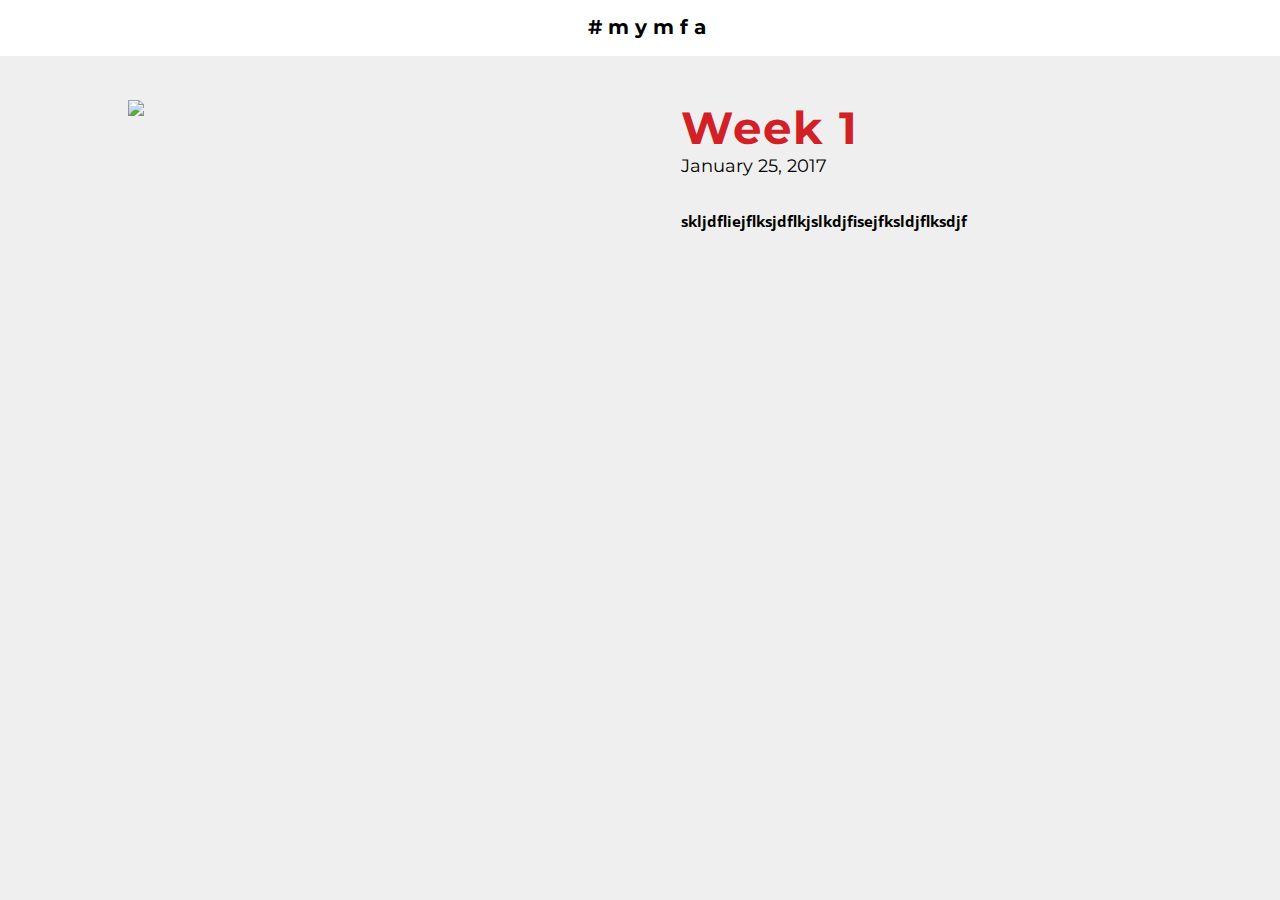
==== week1.html @ f4fa0900 "Add files via upload" ====
<!DOCTYPE html>
<html>

<link href="https://fonts.googleapis.com/css?family=Montserrat:400,700|Open+Sans" rel="stylesheet">

<meta name="viewport" content="width=device-width">

<link rel="icon" 
      type="image/png" 
      href="http://i1383.photobucket.com/albums/ah294/rcvillo/rv-logo-02_zpsgmz5zaxm.png">

<head>
    <title>Raeanne Villongco</title>

    <link rel="stylesheet" type="text/css"href="mfa.css">

</head>


<body class="body1">
	<div class="nav">
		<nav>
			<ul> <a href="http://rcvillo.github.io/index.html"> #mymfa </a> </ul>
		</nav>
	</div>

	<div class="container1">
		<div class="images">
			<img src='http://i1383.photobucket.com/albums/ah294/rcvillo/week1-frames_zpsygbgowkk.png'><br>

		</div>

		<div class="info">
			<h1 style="font-family: 'Montserrat'; font-size: 3em; letter-spacing: 2px; color: #d22027;"> Week 1 </h1>
			<h2 style="font-family: 'Montserrat'; font-size: 1.2em; font-weight: 400;"> January 25, 2017 </h2> <br>

			<p style="font-famiily: 'open sans';">skljdfliejflksjdflkjslkdjfisejfksldjflksdjf</p>
		</div>
	</div>			


	</div>

</body>
---- mfa.css ----
html, body, h1, h2, h3, h4, h5, h6 {
			margin: 0;
			padding: 0;
			font-family: 'Montserrat', sans-serif;
			font-weight: 700;
			font-size: 15px;			
		}
/* nav bar */

		a {
			text-decoration: none;
			color: black;
			font-size: 20px;
			letter-spacing: 6px;
		}

		a:hover {
			color: #d22027;
		}

		.nav {
			padding: 10px;
			line-height: 35px;
			float: left;
			position: fixed;
			text-indent: 0px;
			text-align: center;
			margin-top: 0px;
			background-color: white;
			width: 100%;
			z-index: 1;
		}

		.nav ul {
			text-indent: 0px;
			padding: 40px;
			display: inline;
			text-align: center;
			padding-top: 0;
			padding-bottom: 0;
		}

/* body */

		body {
			background-color: rgb(216,216,216);
		}

		.container {
			padding-top: 35px;
			background-color: rgb(216,216,216);
		}

		.container img {
			position: fixed;
			display: block;
			margin: 0 auto;
		}

		.container1 {
			padding-top: 100px;
			width: 80%;
			margin: auto;
			z-index: 2;
		}

		.container1 img{
			width: 32%;
			margin-right: .2%;
			margin-bottom: .5%;
		}

		.body1 {
			background-color: rgb(239,239,239);
		}

		.images {
			width: 42%;
			position: fixed;
			float: left;
		}

		.images img {
			width: 100%;
		}

		.info {
			width: 46%;
			position: relative;
			float: right;
		}

		.info p{
			font-family: 'Open Sans';
		}
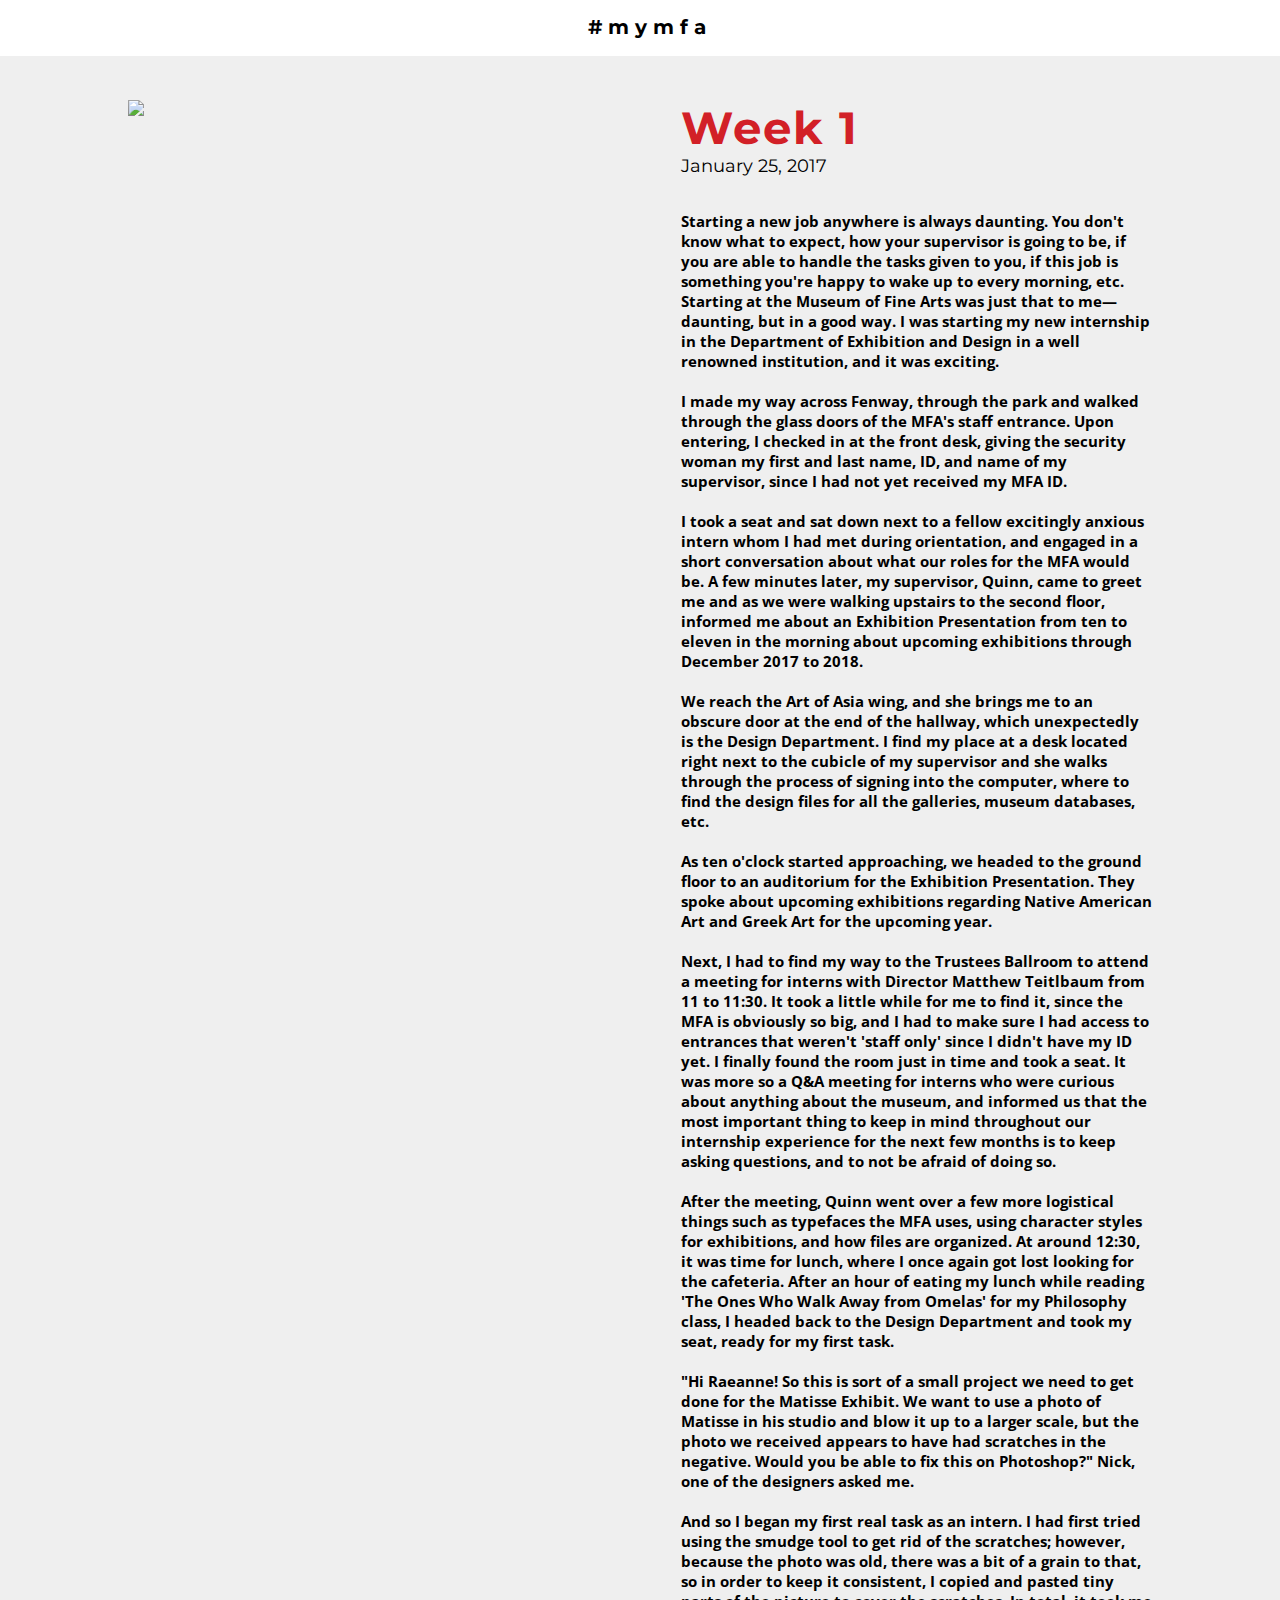
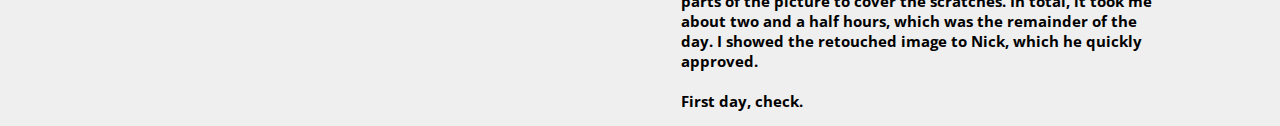
==== commit dc3ae77a: "Update week1.html" ====
--- a/week1.html
+++ b/week1.html
@@ -34,11 +34,31 @@
 			<h1 style="font-family: 'Montserrat'; font-size: 3em; letter-spacing: 2px; color: #d22027;"> Week 1 </h1>
 			<h2 style="font-family: 'Montserrat'; font-size: 1.2em; font-weight: 400;"> January 25, 2017 </h2> <br>
 
-			<p style="font-famiily: 'open sans';">skljdfliejflksjdflkjslkdjfisejfksldjflksdjf</p>
+			<p style="font-famiily: 'open sans';">Starting a new job anywhere is always daunting. You don't know what to expect, how your supervisor is going to be, if you are able to handle the tasks given to you, if this job is something you're happy to wake up to every morning, etc. Starting at the Museum of Fine Arts was just that to me—daunting, but in a good way. I was starting my new internship in the Department of Exhibition and Design in a well renowned institution, and it was exciting. <br><br>
+
+			I made my way across Fenway, through the park and walked through the glass doors of the MFA's staff entrance. Upon entering, I checked in at the front desk, giving the security woman my first and last name, ID, and name of my supervisor, since I had not yet received my MFA ID. <br> <br>
+
+			I took a seat and sat down next to a fellow excitingly anxious intern whom I had met during orientation, and engaged in a short conversation about what our roles for the MFA would be. A few minutes later, my supervisor, Quinn, came to greet me and as we were walking upstairs to the second floor, informed me about an Exhibition Presentation from ten to eleven in the morning about upcoming exhibitions through December 2017 to 2018. <br> <br>
+
+			We reach the Art of Asia wing, and she brings me to an obscure door at the end of the hallway, which unexpectedly is the Design Department. I find my place at a desk located right next to the cubicle of my supervisor and she walks through the process of signing into the computer, where to find the design files for all the galleries, museum databases, etc. <br> <br> 
+
+			As ten o'clock started approaching, we headed to the ground floor to an auditorium for the Exhibition Presentation. They spoke about upcoming exhibitions regarding Native American Art and Greek Art for the upcoming year. <br> <br>
+
+			Next, I had to find my way to the Trustees Ballroom to attend a meeting for interns with Director Matthew Teitlbaum from 11 to 11:30. It took a little while for me to find it, since the MFA is obviously so big, and I had to make sure I had access to entrances that weren't 'staff only' since I didn't have my ID yet. I finally found the room just in time and took a seat. It was more so a Q&A meeting for interns who were curious about anything about the museum, and informed us that the most important thing to keep in mind throughout our internship experience for the next few months is to keep asking questions, and to not be afraid of doing so. <br> <br>
+
+			After the meeting, Quinn went over a few more logistical things such as typefaces the MFA uses, using character styles for exhibitions, and how files are organized. At around 12:30, it was time for lunch, where I once again got lost looking for the cafeteria. After an hour of eating my lunch while reading 'The Ones Who Walk Away from Omelas' for my Philosophy class, I headed back to the Design Department and took my seat, ready for my first task. <br> <br>
+
+			"Hi Raeanne! So this is sort of a small project we need to get done for the Matisse Exhibit. We want to use a photo of Matisse in his studio and blow it up to a larger scale, but the photo we received appears to have had scratches in the negative. Would you be able to fix this on Photoshop?" Nick, one of the designers asked me. <br> <br>
+
+			And so I began my first real task as an intern. I had first tried using the smudge tool to get rid of the scratches; however, because the photo was old, there was a bit of a grain to that, so in order to keep it consistent, I copied and pasted tiny parts of the picture to cover the scratches. In total, it took me about two and a half hours, which was the remainder of the day. I showed the retouched image to Nick, which he quickly approved. <br><br>
+
+			First day, check.
+
+			</p>
 		</div>
 	</div>			
 
 
 	</div>
 
-</body>+</body>
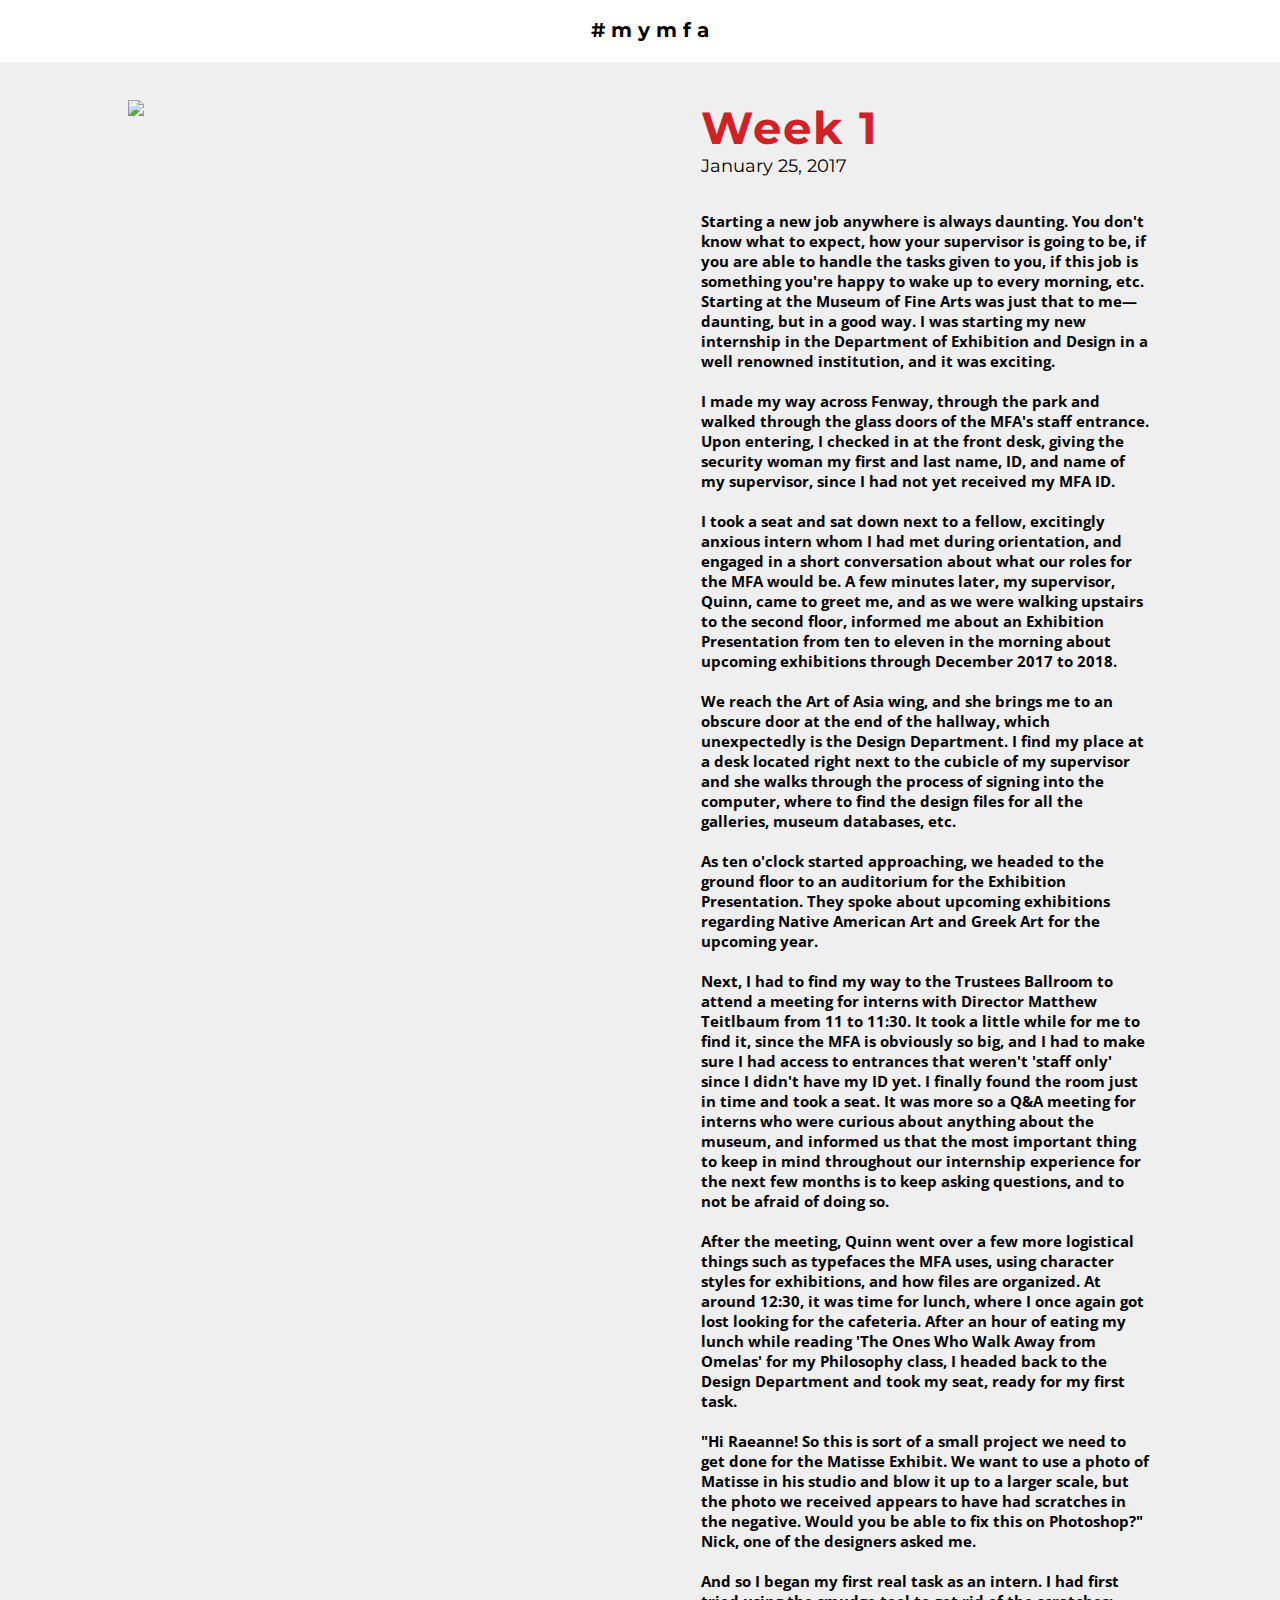
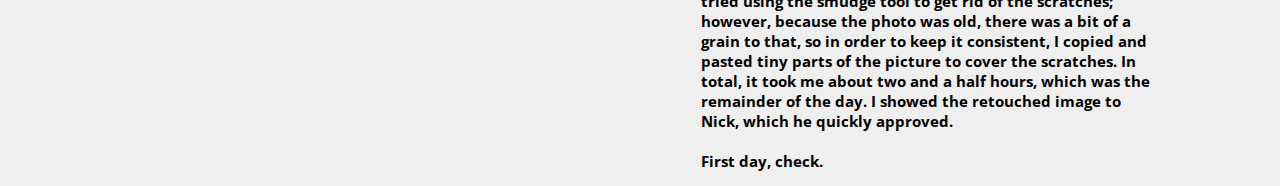
==== commit 38109cb7: "Update week1.html" ====
--- a/week1.html
+++ b/week1.html
@@ -20,7 +20,7 @@
 <body class="body1">
 	<div class="nav">
 		<nav>
-			<ul> <a href="http://rcvillo.github.io/index.html"> #mymfa </a> </ul>
+			<ul> <a href="http://rcvillo.github.io/mymfa/weeks.html"> #mymfa </a> </ul>
 		</nav>
 	</div>
 
@@ -38,7 +38,7 @@
 
 			I made my way across Fenway, through the park and walked through the glass doors of the MFA's staff entrance. Upon entering, I checked in at the front desk, giving the security woman my first and last name, ID, and name of my supervisor, since I had not yet received my MFA ID. <br> <br>
 
-			I took a seat and sat down next to a fellow excitingly anxious intern whom I had met during orientation, and engaged in a short conversation about what our roles for the MFA would be. A few minutes later, my supervisor, Quinn, came to greet me and as we were walking upstairs to the second floor, informed me about an Exhibition Presentation from ten to eleven in the morning about upcoming exhibitions through December 2017 to 2018. <br> <br>
+			I took a seat and sat down next to a fellow, excitingly anxious intern whom I had met during orientation, and engaged in a short conversation about what our roles for the MFA would be. A few minutes later, my supervisor, Quinn, came to greet me, and as we were walking upstairs to the second floor, informed me about an Exhibition Presentation from ten to eleven in the morning about upcoming exhibitions through December 2017 to 2018. <br> <br>
 
 			We reach the Art of Asia wing, and she brings me to an obscure door at the end of the hallway, which unexpectedly is the Design Department. I find my place at a desk located right next to the cubicle of my supervisor and she walks through the process of signing into the computer, where to find the design files for all the galleries, museum databases, etc. <br> <br> 
 
--- a/mfa.css
+++ b/mfa.css
@@ -19,7 +19,7 @@
 		}
 
 		.nav {
-			padding: 10px;
+			padding: 1%;
 			line-height: 35px;
 			float: left;
 			position: fixed;
@@ -85,7 +85,7 @@
 		}
 
 		.info {
-			width: 46%;
+			width: 44%;
 			position: relative;
 			float: right;
 		}
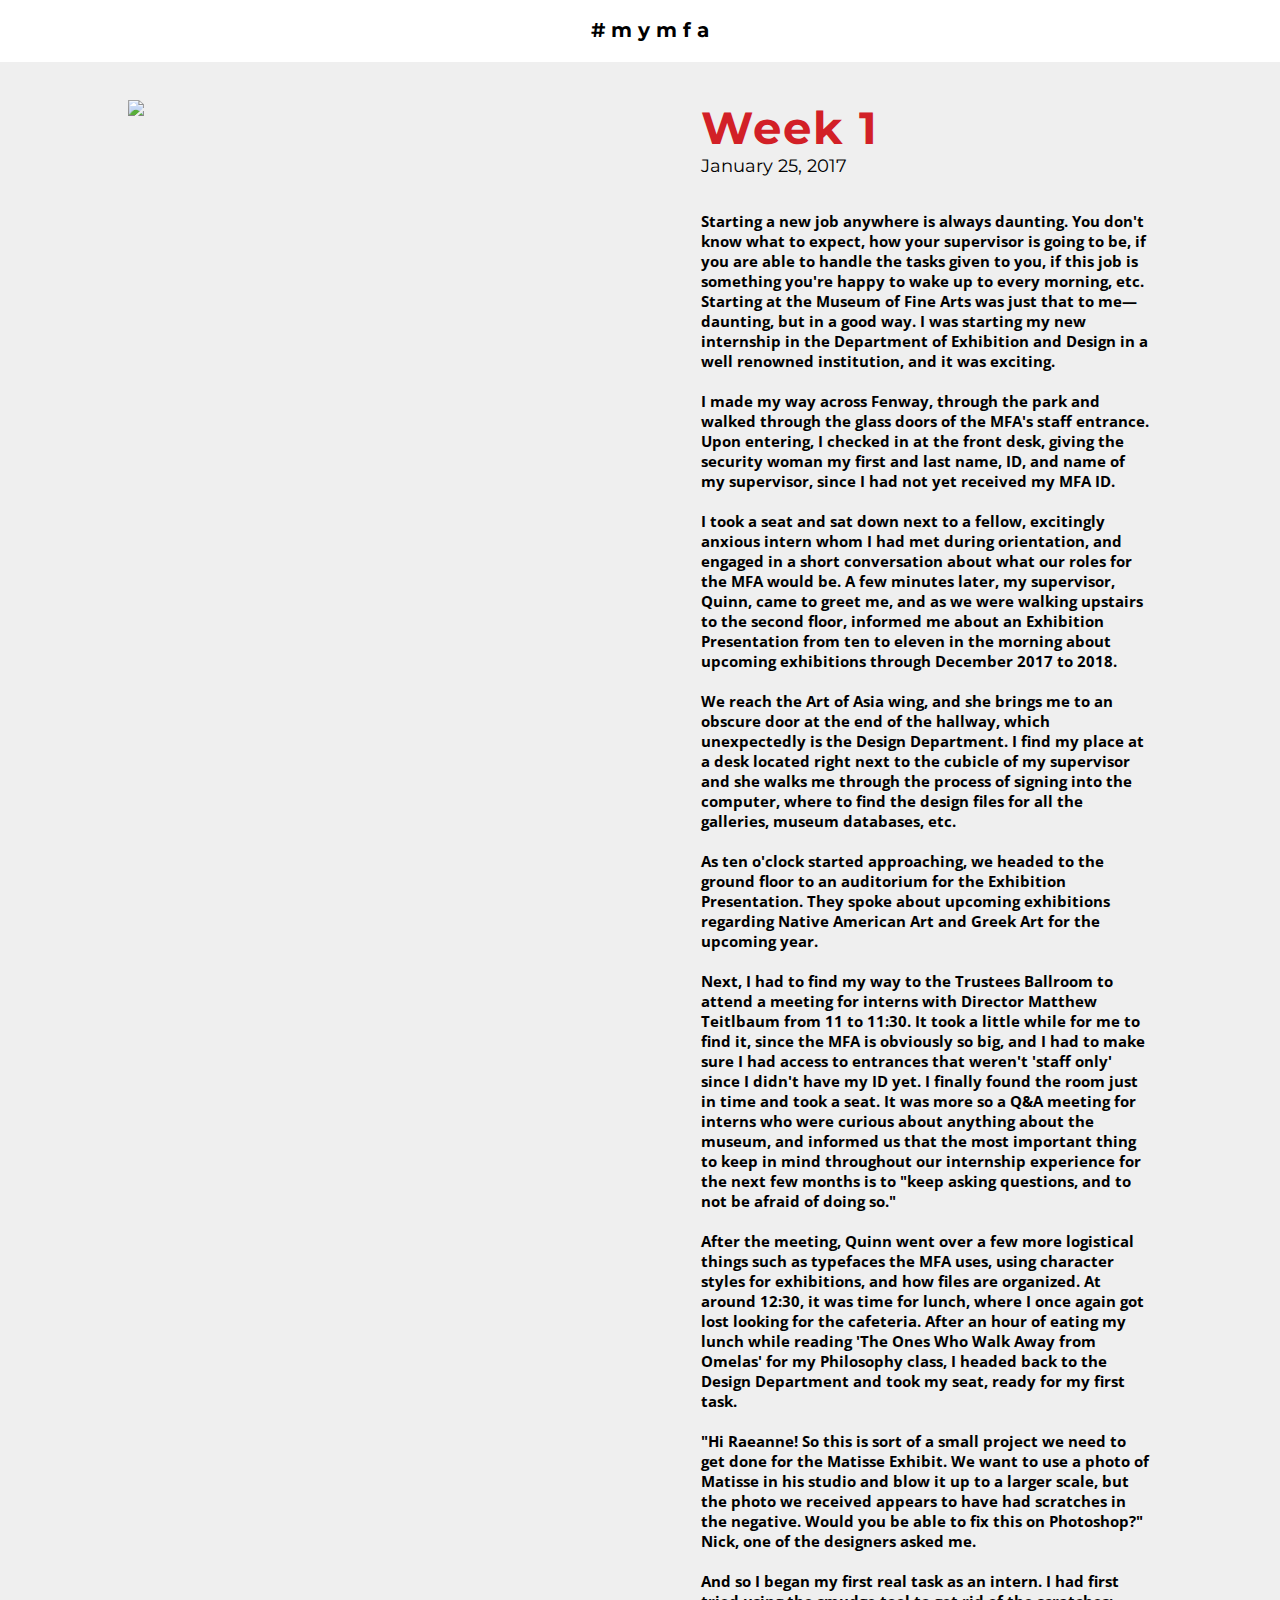
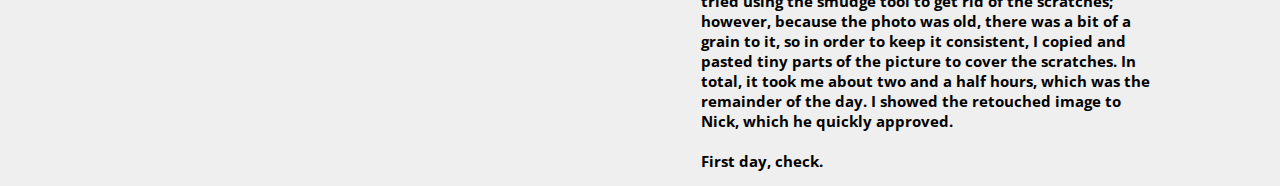
==== commit 0bb865b8: "Update week1.html" ====
--- a/week1.html
+++ b/week1.html
@@ -40,17 +40,17 @@
 
 			I took a seat and sat down next to a fellow, excitingly anxious intern whom I had met during orientation, and engaged in a short conversation about what our roles for the MFA would be. A few minutes later, my supervisor, Quinn, came to greet me, and as we were walking upstairs to the second floor, informed me about an Exhibition Presentation from ten to eleven in the morning about upcoming exhibitions through December 2017 to 2018. <br> <br>
 
-			We reach the Art of Asia wing, and she brings me to an obscure door at the end of the hallway, which unexpectedly is the Design Department. I find my place at a desk located right next to the cubicle of my supervisor and she walks through the process of signing into the computer, where to find the design files for all the galleries, museum databases, etc. <br> <br> 
+			We reach the Art of Asia wing, and she brings me to an obscure door at the end of the hallway, which unexpectedly is the Design Department. I find my place at a desk located right next to the cubicle of my supervisor and she walks me through the process of signing into the computer, where to find the design files for all the galleries, museum databases, etc. <br> <br> 
 
 			As ten o'clock started approaching, we headed to the ground floor to an auditorium for the Exhibition Presentation. They spoke about upcoming exhibitions regarding Native American Art and Greek Art for the upcoming year. <br> <br>
 
-			Next, I had to find my way to the Trustees Ballroom to attend a meeting for interns with Director Matthew Teitlbaum from 11 to 11:30. It took a little while for me to find it, since the MFA is obviously so big, and I had to make sure I had access to entrances that weren't 'staff only' since I didn't have my ID yet. I finally found the room just in time and took a seat. It was more so a Q&A meeting for interns who were curious about anything about the museum, and informed us that the most important thing to keep in mind throughout our internship experience for the next few months is to keep asking questions, and to not be afraid of doing so. <br> <br>
+			Next, I had to find my way to the Trustees Ballroom to attend a meeting for interns with Director Matthew Teitlbaum from 11 to 11:30. It took a little while for me to find it, since the MFA is obviously so big, and I had to make sure I had access to entrances that weren't 'staff only' since I didn't have my ID yet. I finally found the room just in time and took a seat. It was more so a Q&A meeting for interns who were curious about anything about the museum, and informed us that the most important thing to keep in mind throughout our internship experience for the next few months is to "keep asking questions, and to not be afraid of doing so." <br> <br>
 
 			After the meeting, Quinn went over a few more logistical things such as typefaces the MFA uses, using character styles for exhibitions, and how files are organized. At around 12:30, it was time for lunch, where I once again got lost looking for the cafeteria. After an hour of eating my lunch while reading 'The Ones Who Walk Away from Omelas' for my Philosophy class, I headed back to the Design Department and took my seat, ready for my first task. <br> <br>
 
 			"Hi Raeanne! So this is sort of a small project we need to get done for the Matisse Exhibit. We want to use a photo of Matisse in his studio and blow it up to a larger scale, but the photo we received appears to have had scratches in the negative. Would you be able to fix this on Photoshop?" Nick, one of the designers asked me. <br> <br>
 
-			And so I began my first real task as an intern. I had first tried using the smudge tool to get rid of the scratches; however, because the photo was old, there was a bit of a grain to that, so in order to keep it consistent, I copied and pasted tiny parts of the picture to cover the scratches. In total, it took me about two and a half hours, which was the remainder of the day. I showed the retouched image to Nick, which he quickly approved. <br><br>
+			And so I began my first real task as an intern. I had first tried using the smudge tool to get rid of the scratches; however, because the photo was old, there was a bit of a grain to it, so in order to keep it consistent, I copied and pasted tiny parts of the picture to cover the scratches. In total, it took me about two and a half hours, which was the remainder of the day. I showed the retouched image to Nick, which he quickly approved. <br><br>
 
 			First day, check.
 
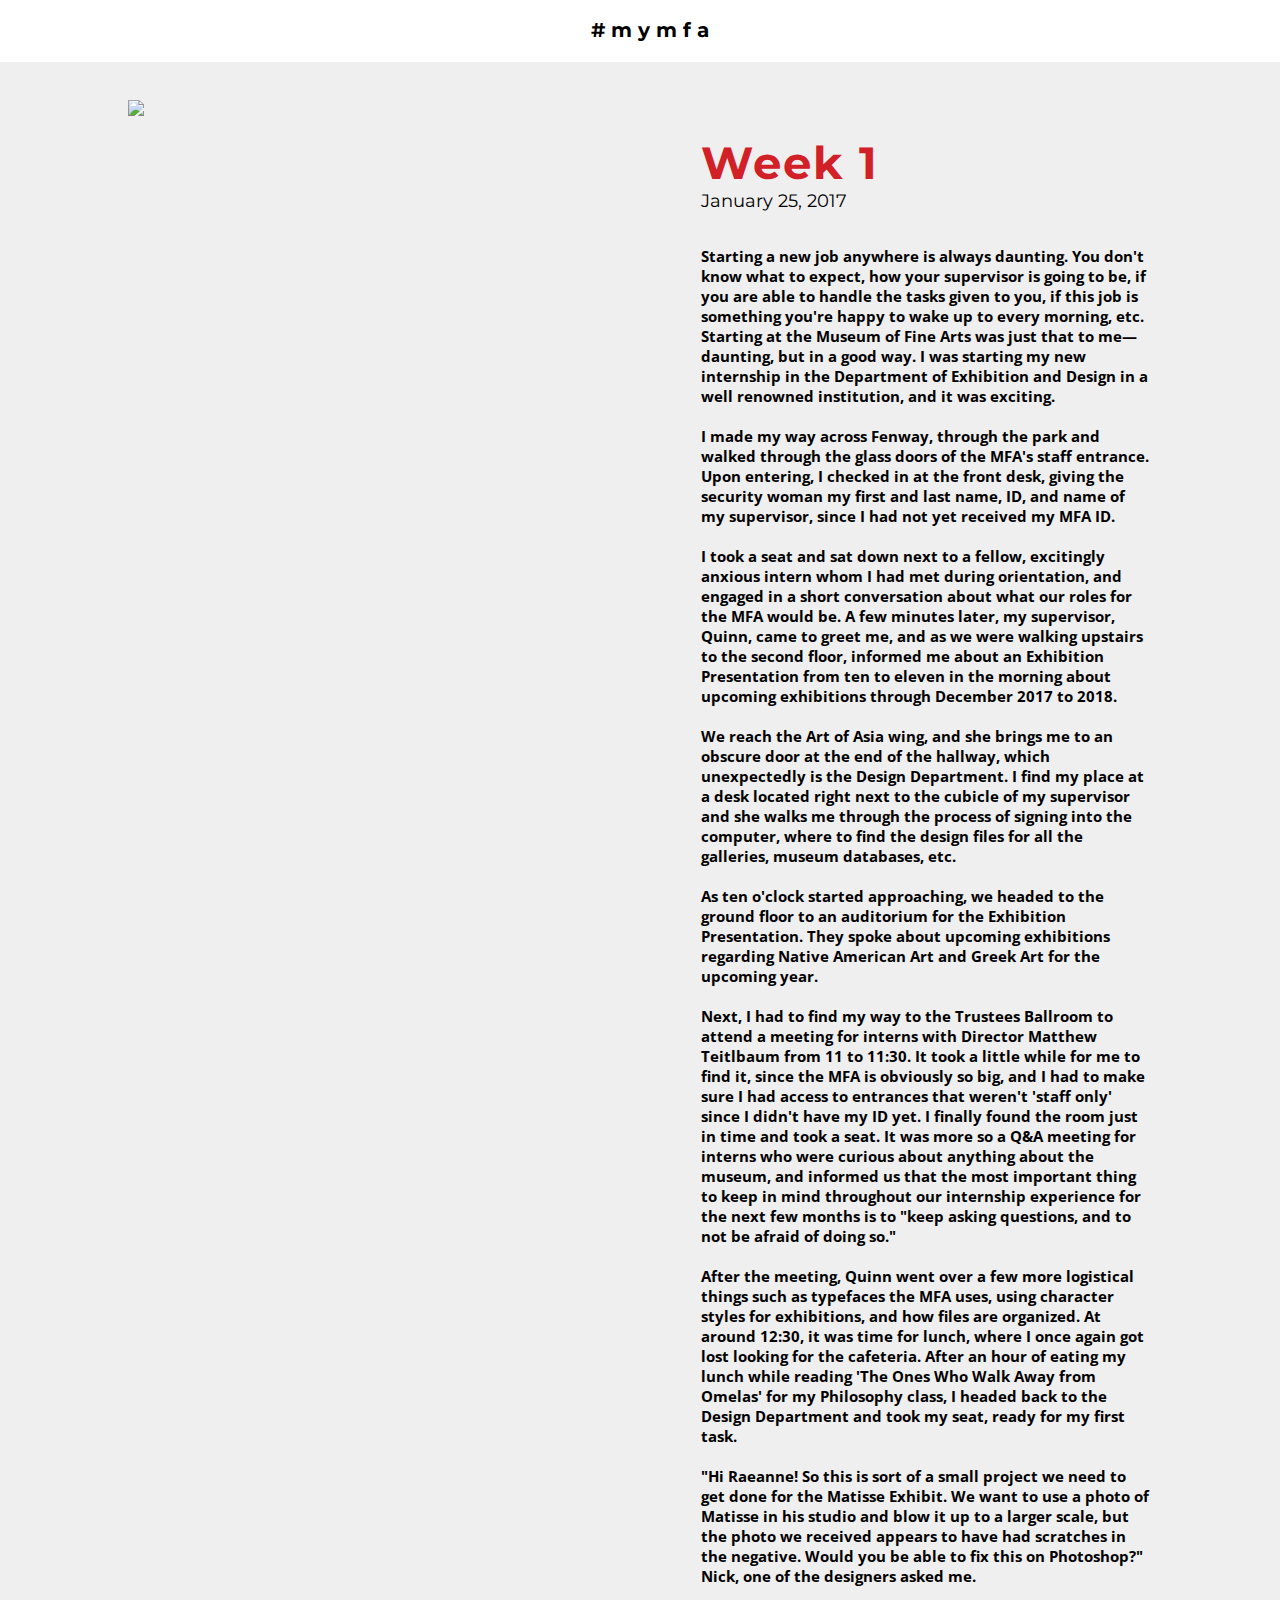
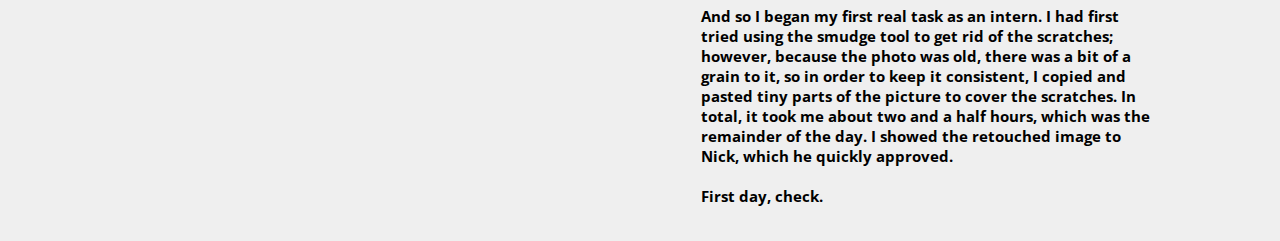
==== commit ad9dc77a: "Update week1.html" ====
--- a/week1.html
+++ b/week1.html
@@ -7,10 +7,10 @@
 
 <link rel="icon" 
       type="image/png" 
-      href="http://i1383.photobucket.com/albums/ah294/rcvillo/rv-logo-02_zpsgmz5zaxm.png">
+      href="http://i1383.photobucket.com/albums/ah294/rcvillo/hashtag_zps6nrk8w4s.png">
 
 <head>
-    <title>Raeanne Villongco</title>
+    <title>mymfa</title>
 
     <link rel="stylesheet" type="text/css"href="mfa.css">
 
--- a/mfa.css
+++ b/mfa.css
@@ -59,9 +59,112 @@
 
 		.container1 {
 			padding-top: 100px;
+			width: 85%;
+			margin: auto;
+			z-index: 2;
+			padding-bottom: 100px;
+		}
+
+		.container1 img{
+			width: 42%;
+			margin-right: 2px;
+			margin-bottom: 3px;
+			margin: auto;
+		}
+
+		.body1 {
+			background-color: rgb(239,239,239);
+		}
+
+		.images {
+			width: 100%;
+			position: relative;
+			margin: auto;
+		}
+
+		.images img {
+			width: 100%;
+		}
+
+		.info {
+			padding-top: 35px;
+			width: 90%;
+			position: relative;
+			padding-bottom: 20px;
+			margin: auto;
+		}
+
+		.info p{
+			font-family: 'Open Sans';
+		}
+
+/* computer size */
+@media (min-width: 780px) {
+html, body, h1, h2, h3, h4, h5, h6 {
+			margin: 0;
+			padding: 0;
+			font-family: 'Montserrat', sans-serif;
+			font-weight: 700;
+			font-size: 15px;			
+		}
+/* nav bar */
+
+		a {
+			text-decoration: none;
+			color: black;
+			font-size: 20px;
+			letter-spacing: 6px;
+		}
+
+		a:hover {
+			color: #d22027;
+		}
+
+		.nav {
+			padding: 1%;
+			line-height: 35px;
+			float: left;
+			position: fixed;
+			text-indent: 0px;
+			text-align: center;
+			margin-top: 0px;
+			background-color: white;
+			width: 100%;
+			z-index: 1;
+		}
+
+		.nav ul {
+			text-indent: 0px;
+			padding: 40px;
+			display: inline;
+			text-align: center;
+			padding-top: 0;
+			padding-bottom: 0;
+		}
+
+/* body */
+
+		body {
+			background-color: rgb(216,216,216);
+		}
+
+		.container {
+			padding-top: 35px;
+			background-color: rgb(216,216,216);
+		}
+
+		.container img {
+			position: fixed;
+			display: block;
+			margin: 0 auto;
+		}
+
+		.container1 {
+			padding-top: 100px;
 			width: 80%;
 			margin: auto;
 			z-index: 2;
+			padding-bottom: 100px;
 		}
 
 		.container1 img{
@@ -88,9 +191,11 @@
 			width: 44%;
 			position: relative;
 			float: right;
+			padding-bottom: 20px;
 		}
 
 		.info p{
 			font-family: 'Open Sans';
 		}
-
+}
+
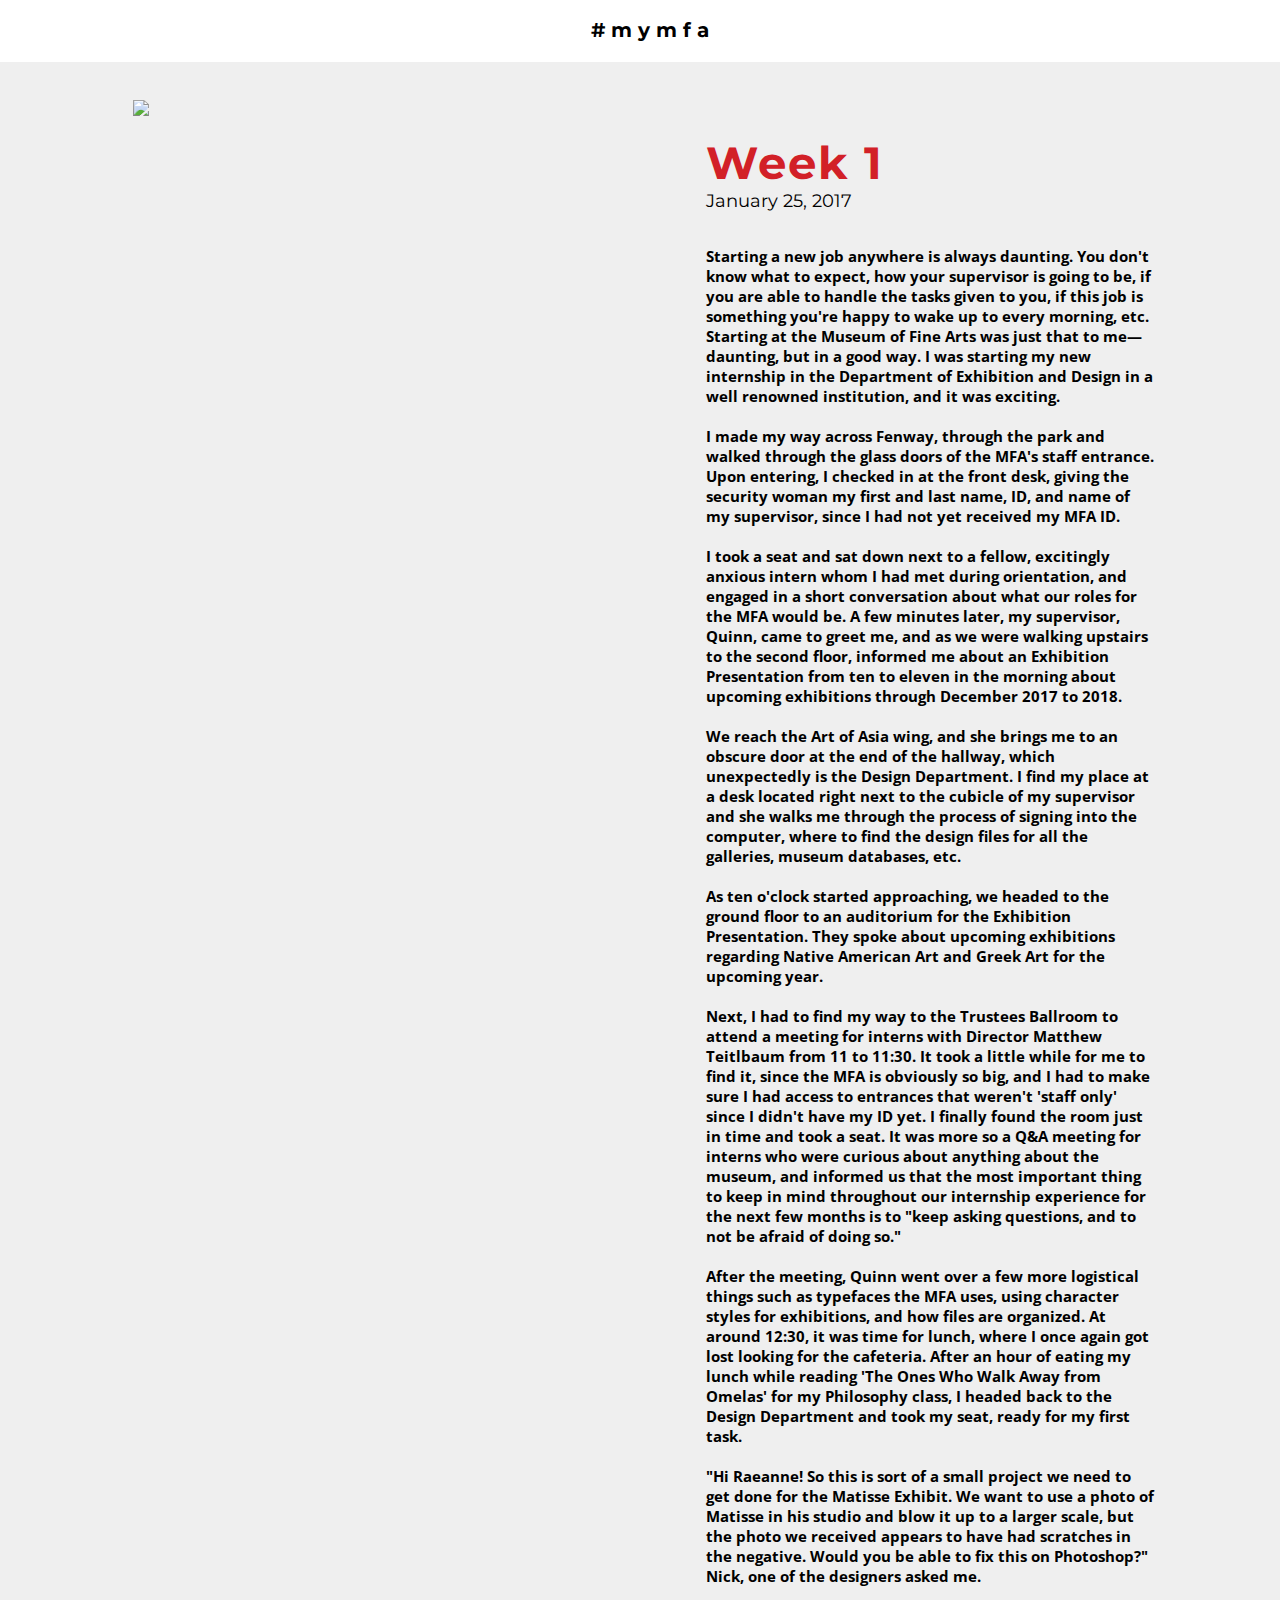
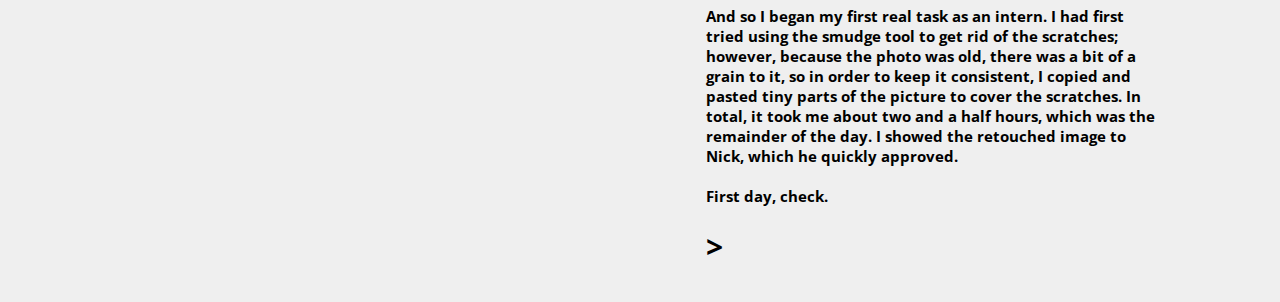
==== commit 0b612313: "Update week1.html" ====
--- a/week1.html
+++ b/week1.html
@@ -10,7 +10,7 @@
       href="http://i1383.photobucket.com/albums/ah294/rcvillo/hashtag_zps6nrk8w4s.png">
 
 <head>
-    <title>mymfa</title>
+    <title>mymfa  |  Week 1</title>
 
     <link rel="stylesheet" type="text/css"href="mfa.css">
 
@@ -54,6 +54,7 @@
 
 			First day, check.
 
+				<br><br> <a style="font-size: 2em;" href="https://rcvillo.github.io/mymfa/week2.html"> > </a>
 			</p>
 		</div>
 	</div>			
--- a/mfa.css
+++ b/mfa.css
@@ -59,16 +59,17 @@
 
 		.container1 {
 			padding-top: 100px;
-			width: 85%;
+			width: 100%;
+			padding-left: 10px;
 			margin: auto;
 			z-index: 2;
 			padding-bottom: 100px;
 		}
 
 		.container1 img{
-			width: 42%;
-			margin-right: 2px;
-			margin-bottom: 3px;
+			width: 45%;
+			margin-right: .2%;
+			margin-bottom: .5%;
 			margin: auto;
 		}
 
